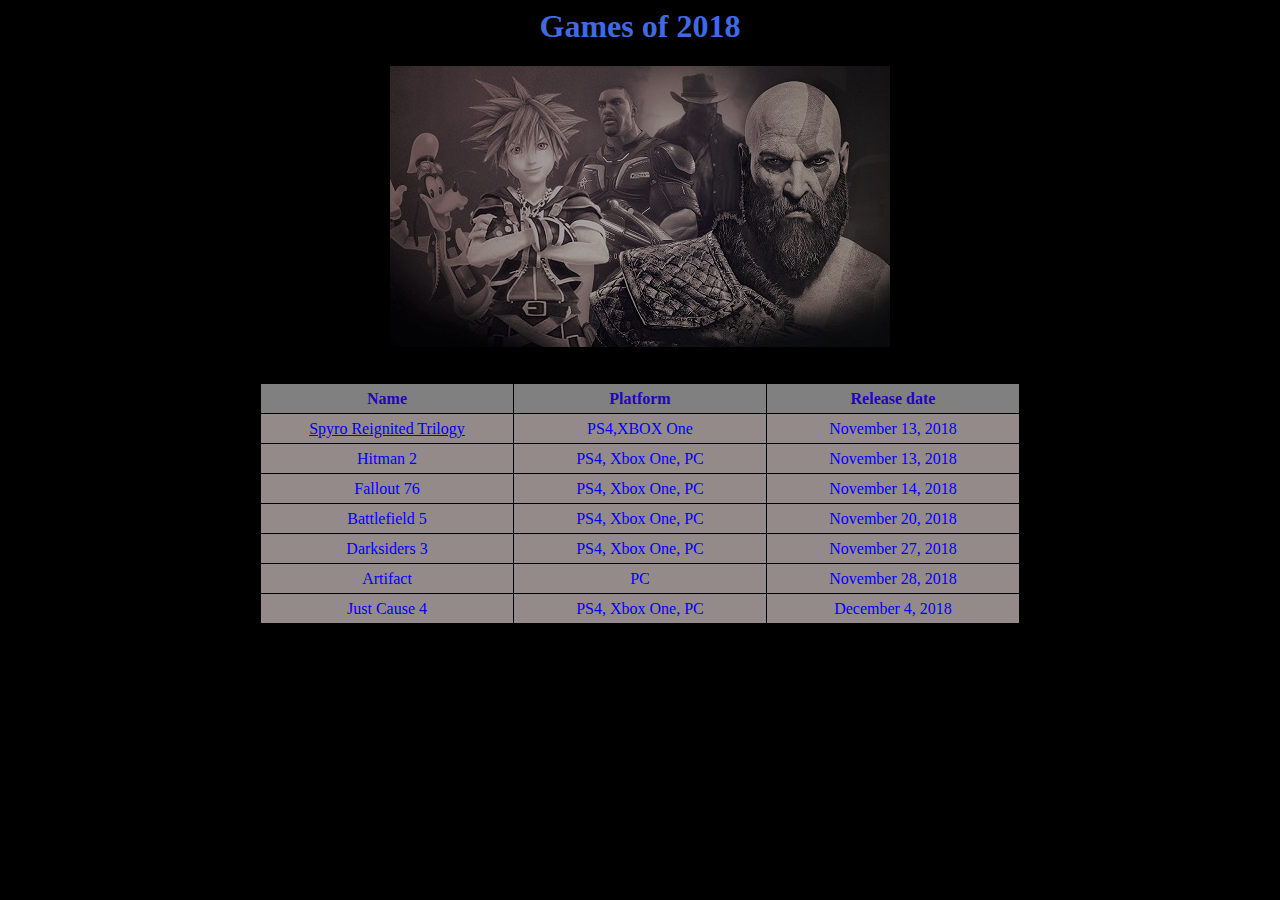
==== index.html @ 8c372dcb "Version 1" ====
<!DOCTYPE <!DOCTYPE html>
<html>

<head>
    <meta charset="utf-8" />
    <meta http-equiv="X-UA-Compatible" content="IE=edge">
    <title>Games of 2018</title>
    <meta name="viewport" content="width=device-width, initial-scale=1">
    <link href="main.css" rel="stylesheet">
</head>

<body>
    <header>
        <h1 class="Header-Title"> Games of 2018 </h1>
        <img src="Images\Headerimage.jpg" alt="Games of 2018" class="Header-Image">
    </header>
    <br>
    <br>
    <section>
        <table class="Best-Games-Table Table">

            <tr>
                 
                <th >Name</th>
                <th >Platform</th>
                <th >Release date</th>
                
            </tr>

            <tr>
                <td><a href="spyro.html">Spyro Reignited Trilogy</a></td>
                <td > PS4,XBOX One </td>
                <td > November 13, 2018 </td>
            </tr>

            <tr>
                <td > Hitman 2 </td>
                <td > PS4, Xbox One, PC </td>
                <td > November 13, 2018 </td>
            </tr>

            <tr>
                <td >Fallout 76</td>
                <td >PS4, Xbox One, PC</td>
                <td >November 14, 2018</td>
            </tr>

            <tr>
                <td >Battlefield 5 </td>
                <td >PS4, Xbox One, PC</td>
                <td >November 20, 2018</td>
            </tr>

            <tr>
                <td >Darksiders 3</td>
                <td >PS4, Xbox One, PC</td>
                <td >November 27, 2018</td>
            </tr>

            <tr>
                <td >Artifact </td>
                <td >PC</td>
                <td >November 28, 2018</td>
            </tr>

            <tr>
                <td >Just Cause 4</td>
                <td >PS4, Xbox One, PC </td>
                <td >December 4, 2018</td>
            </tr>



        </table>
    </section>

</body>

</html>
---- main.css ----
.Header-Image{
    display: block;
    margin-left: auto;
    margin-right: auto;
    text-align: center;
}
.Header-Title{
    text-align: center;
    color:royalblue;
}
.Table {
    margin-left: auto;
    margin-right: auto;
}
.Best-Games-Table {
    text-align: center;
    border-collapse: collapse;
    border: 1px solid black;
}
.Best-Games-Table th {
    color:rgb(33, 6, 187);
    background-color: gray;
    height: 30px;
    width: 250px;
    border-collapse: collapse;
    border: 1px solid black;
}
.Best-Games-Table td {
    background-color: rgb(148, 138, 138);
    color: blue;
    height: 30px;
    border-collapse: collapse;
    border: 1px solid black;
}
.About-Text{

    color:darkgreen;
    

}
article {

    text-align: auto;
    margin-left: 400px;
    margin-right: 400px;
}
.Article-Title {
    text-align: center;
    color: royalblue
}

.Development-Text-Title{
    text-align: center;
    color: royalblue;
}
.Development-Text {
    color: darkgreen;
}

body {
    background: black;
}
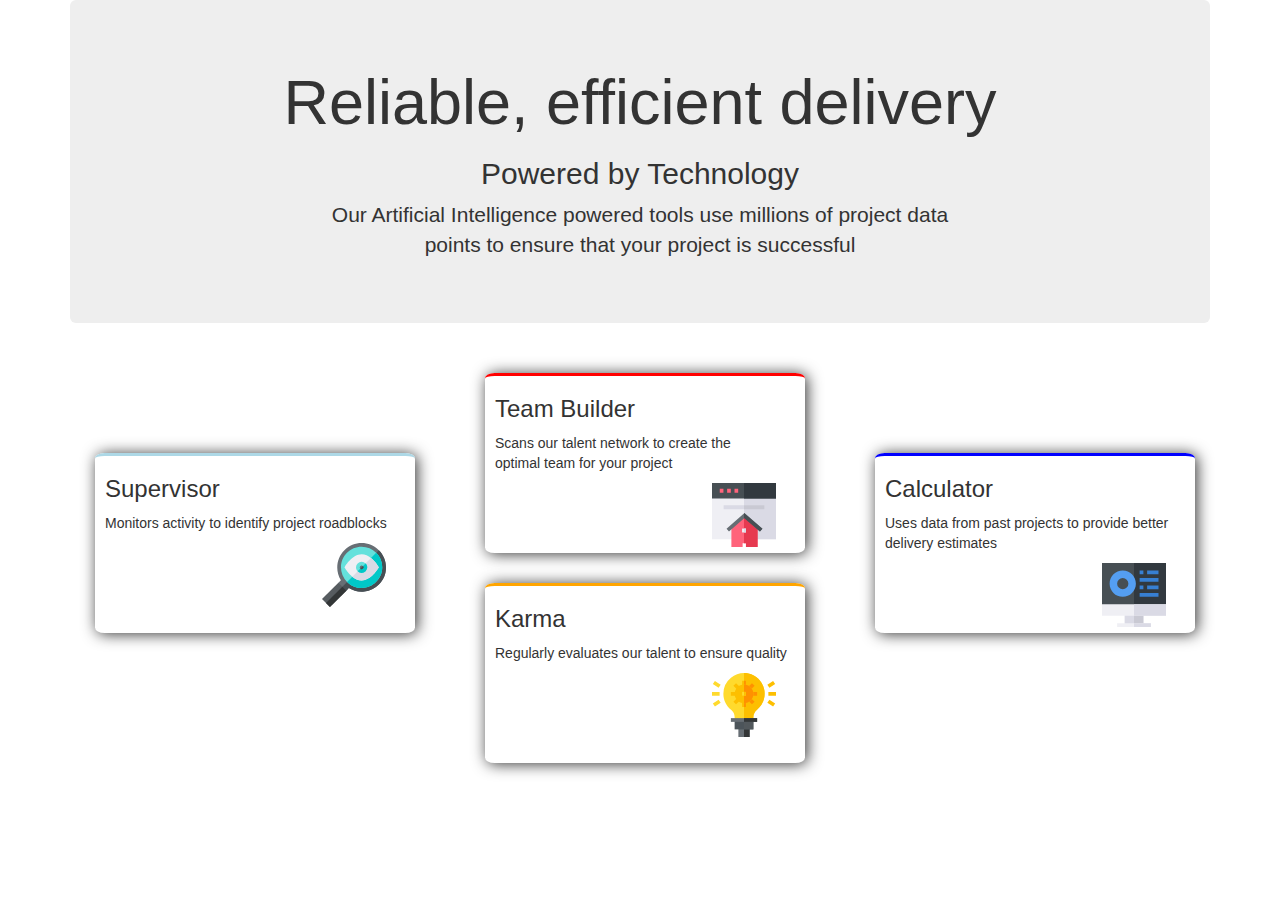
==== commit 88a92ef1: "Replaced site" ====
--- a/index.html
+++ b/index.html
@@ -1,79 +1,63 @@
-<!DOCTYPE <!DOCTYPE html>
-<html>
+<!DOCTYPE html>
+<html lang="en">
+<head>
+    <meta charset="UTF-8">
+    <meta name="viewport" content="width=device-width, initial-scale=1.0">
+    <meta http-equiv="X-UA-Compatible" content="ie=edge">
+    <link rel="stylesheet" href="bootstrap.css" type="text/css">
+    <link rel="stylesheet" href="mycss.css" type="text/css">
+    <title>Document</title>
+</head>
+<body>
+    <div class="container">
+        <div class="jumbotron">
+            <h1>Reliable, efficient delivery</h1>
+            <h2>Powered by Technology</h2>
+            <p>Our Artificial Intelligence powered tools use millions of project data<br> 
+                points to ensure that your project is successful</p>
+        </div>
 
-<head>
-    <meta charset="utf-8" />
-    <meta http-equiv="X-UA-Compatible" content="IE=edge">
-    <title>Games of 2018</title>
-    <meta name="viewport" content="width=device-width, initial-scale=1">
-    <link href="main.css" rel="stylesheet">
-</head>
+        <div class="row">
+            <div class="col-md-4 col-xs-12">
+                <div class="Left">
+                    <div class="Card Supervisor">
+                    <h3>Supervisor</h3>
+                    <p>Monitors activity to identify project roadblocks</p>
+                    <img src="Picures/icon-supervisor.svg" alt="Supervisor icon">
+                </div>
+            </div>
+            </div>
+            <div class="col-md-4 col-xs-12">
+                <div class="row">
+                    <div class="col-md-12">
+                        <div class="Card Team-builder">
+                            <h3>Team Builder</h3>
+                            <p>Scans our talent network to create the<br>
+                                optimal team for your project</p>
+                            <img src="Picures/icon-team-builder.svg" alt="Team builder icon">
+                        </div>
+                    </div>
+                </div>
+                <div class="row">
+                    <div class="col-md-12">
+                        <div class="Card Karma">
+                            <h3>Karma</h3>
+                            <p>Regularly evaluates our talent to ensure quality</p>
+                            <img src="Picures/icon-karma.svg" alt="Karma icon">
+                    </div>
+                    </div>
+                </div>
+            </div>
+            <div class="col-md-4 col-xs-12">
+                <div class="Card Calculator">
+                    <h3>Calculator</h3>
+                    <p>Uses data from past projects to provide better delivery estimates</p>
+                    <img src="Picures/icon-calculator.svg" alt="Calculator icon">
+                </div>
+            </div>
+        </div>
 
-<body>
-    <header>
-        <h1 class="Header-Title"> Games of 2018 </h1>
-        <img src="Images\Headerimage.jpg" alt="Games of 2018" class="Header-Image">
-    </header>
-    <br>
-    <br>
-    <section>
-        <table class="Best-Games-Table Table">
-
-            <tr>
-                 
-                <th >Name</th>
-                <th >Platform</th>
-                <th >Release date</th>
-                
-            </tr>
-
-            <tr>
-                <td><a href="spyro.html">Spyro Reignited Trilogy</a></td>
-                <td > PS4,XBOX One </td>
-                <td > November 13, 2018 </td>
-            </tr>
-
-            <tr>
-                <td > Hitman 2 </td>
-                <td > PS4, Xbox One, PC </td>
-                <td > November 13, 2018 </td>
-            </tr>
-
-            <tr>
-                <td >Fallout 76</td>
-                <td >PS4, Xbox One, PC</td>
-                <td >November 14, 2018</td>
-            </tr>
-
-            <tr>
-                <td >Battlefield 5 </td>
-                <td >PS4, Xbox One, PC</td>
-                <td >November 20, 2018</td>
-            </tr>
-
-            <tr>
-                <td >Darksiders 3</td>
-                <td >PS4, Xbox One, PC</td>
-                <td >November 27, 2018</td>
-            </tr>
-
-            <tr>
-                <td >Artifact </td>
-                <td >PC</td>
-                <td >November 28, 2018</td>
-            </tr>
-
-            <tr>
-                <td >Just Cause 4</td>
-                <td >PS4, Xbox One, PC </td>
-                <td >December 4, 2018</td>
-            </tr>
-
-
-
-        </table>
-    </section>
+    </div>
 
 </body>
-
 </html>--- a/mycss.css
+++ b/mycss.css
@@ -0,0 +1,47 @@
+.jumbotron {
+    text-align: center;
+}
+
+.Card {
+    width: 320px;
+    height: 180px;
+    border-radius: 3%;
+    margin: 10px 25px;
+    text-align:left;
+    padding-left: 10px;
+    box-shadow: 2px 1px 15px #333;
+    margin-top: 20px;
+}
+.Card img {
+    padding-left: 70%;
+}
+
+.Calculator {
+    border-top: blue solid 3px;
+}
+.Team-builder {
+    border-top: red solid 3px;
+}
+.Karma {
+    border-top: orange solid 3px;
+}
+.Supervisor {
+    border-top: lightblue solid 3px;
+}
+
+@media screen and (min-width: 992px) {
+    .Supervisor {
+        margin-top: 100px;
+    }
+    .Calculator {
+        margin-top: 100px;
+    }
+
+  }
+  @media screen and (max-width: 992px) {
+    
+    .Card {
+        margin: 10px auto;
+    }
+
+  }